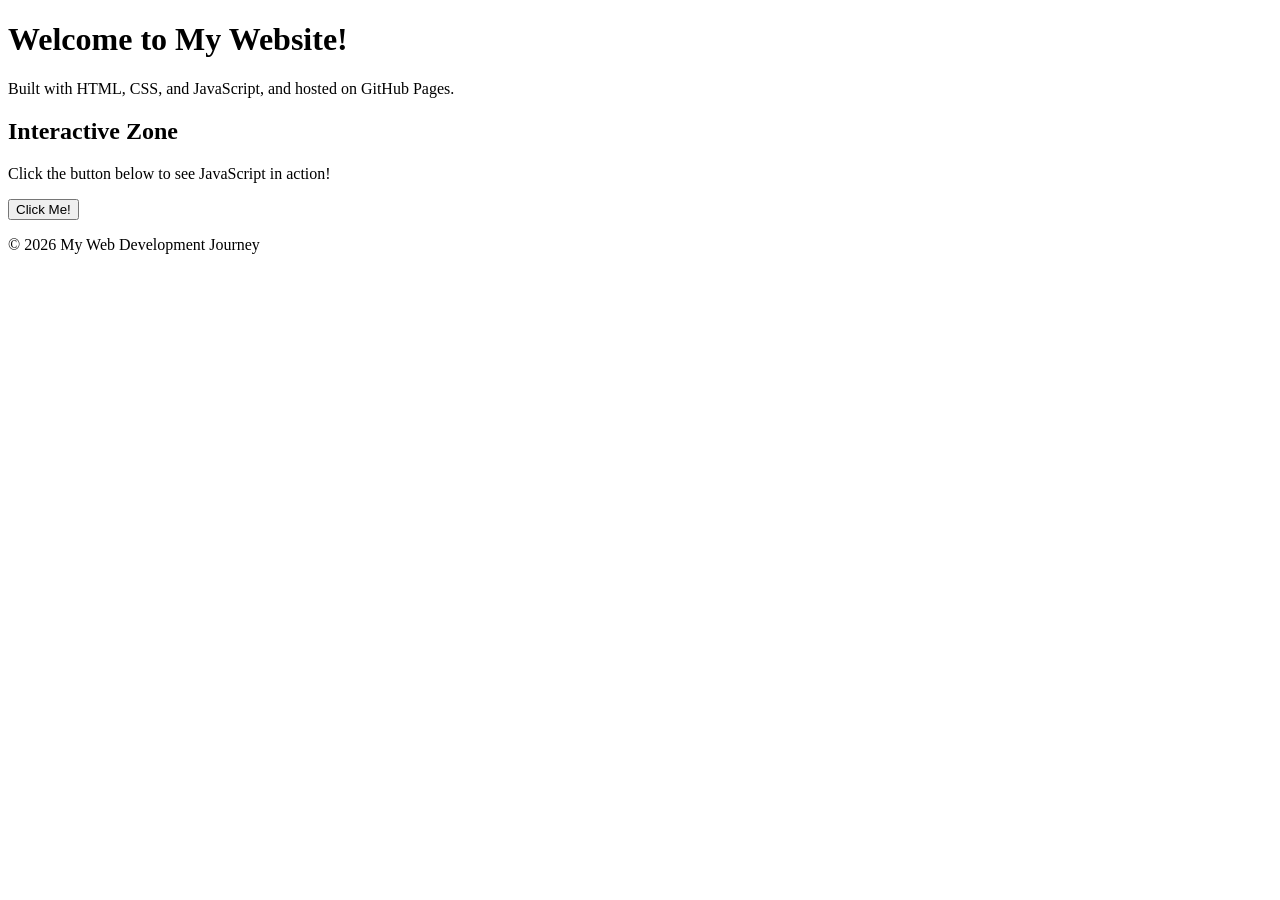
==== index.html @ 69ae4324 "Add initial HTML structure for the website" ====
<!DOCTYPE html>
<html lang="en">
<head>
    <meta charset="UTF-8">
    <meta name="viewport" content="width=device-width, initial-scale=1.0">
    <title>My Awesome Website</title>
    <!-- Link to our external CSS stylesheet -->
    <link rel="stylesheet" href="style.css">
</head>
<body>

    <!-- Main header section -->
    <header>
        <h1>Welcome to My Website!</h1>
        <p>Built with HTML, CSS, and JavaScript, and hosted on GitHub Pages.</p>
    </header>

    <!-- Interactive section -->
    <main>
        <section class="card">
            <h2>Interactive Zone</h2>
            <p>Click the button below to see JavaScript in action!</p>
            <button id="colorBtn">Click Me!</button>
        </section>
    </main>

    <!-- Footer section -->
    <footer>
        <p>&copy; 2026 My Web Development Journey</p>
    </footer>

    <!-- Link to our external JavaScript file -->
    <script src="script.js"></script>
</body>
</html>
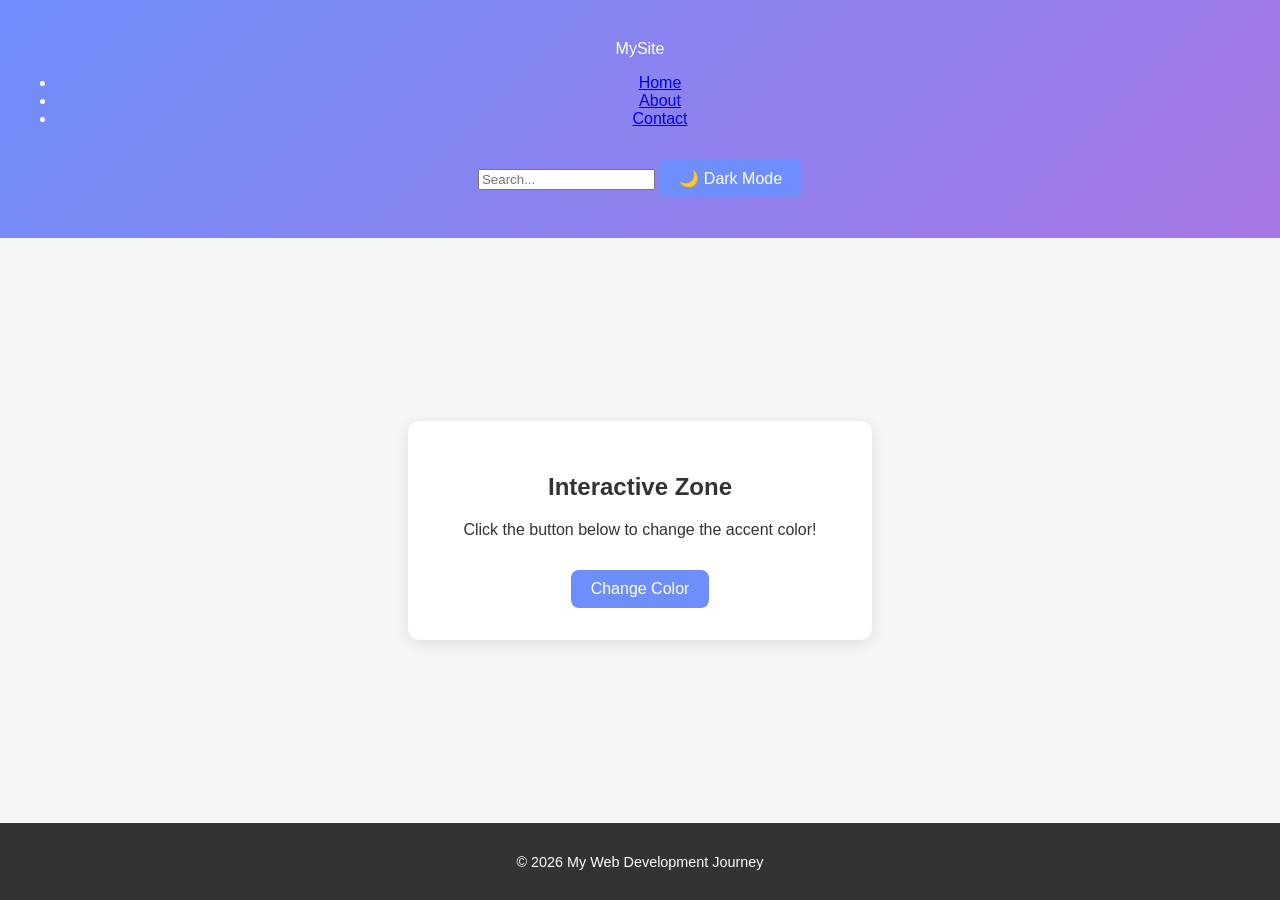
==== commit 186af107: "Update index.html" ====
--- a/index.html
+++ b/index.html
@@ -9,18 +9,28 @@
 </head>
 <body>
 
-    <!-- Main header section -->
+    <!-- Header containing our navigation menu, search bar, and dark mode toggle -->
     <header>
-        <h1>Welcome to My Website!</h1>
-        <p>Built with HTML, CSS, and JavaScript, and hosted on GitHub Pages.</p>
+        <nav class="navbar">
+            <div class="logo">MySite</div>
+            <ul class="nav-links">
+                <li><a href="#home">Home</a></li>
+                <li><a href="#about">About</a></li>
+                <li><a href="#contact">Contact</a></li>
+            </ul>
+            <div class="nav-actions">
+                <input type="text" id="searchInput" placeholder="Search...">
+                <button id="darkModeToggle">🌙 Dark Mode</button>
+            </div>
+        </nav>
     </header>
 
-    <!-- Interactive section -->
-    <main>
+    <!-- Main interactive content section -->
+    <main id="home">
         <section class="card">
             <h2>Interactive Zone</h2>
-            <p>Click the button below to see JavaScript in action!</p>
-            <button id="colorBtn">Click Me!</button>
+            <p>Click the button below to change the accent color!</p>
+            <button id="colorBtn">Change Color</button>
         </section>
     </main>
 
--- a/style.css
+++ b/style.css
@@ -0,0 +1,68 @@
+/* Global styles for the whole page */
+body {
+    font-family: 'Segoe UI', Tahoma, Geneva, Verdana, sans-serif;
+    background-color: #f4f7f6;
+    color: #333333;
+    margin: 0;
+    padding: 0;
+    display: flex;
+    flex-direction: column;
+    min-height: 100vh;
+    text-align: center;
+}
+
+/* Header styling */
+header {
+    background: linear-gradient(135deg, #6e8efb, #a777e3);
+    color: white;
+    padding: 2.5rem 1rem;
+}
+
+header h1 {
+    margin: 0 0 10px 0;
+    font-size: 2.5rem;
+}
+
+/* Main content styling */
+main {
+    flex: 1;
+    display: flex;
+    justify-content: center;
+    align-items: center;
+    padding: 2rem;
+}
+
+/* Card container styling */
+.card {
+    background: white;
+    padding: 2rem;
+    border-radius: 12px;
+    box-shadow: 0 4px 15px rgba(0, 0, 0, 0.1);
+    max-width: 400px;
+    width: 100%;
+}
+
+/* Button styling */
+button {
+    background-color: #6e8efb;
+    color: white;
+    border: none;
+    padding: 10px 20px;
+    font-size: 1rem;
+    border-radius: 8px;
+    cursor: pointer;
+    transition: background-color 0.3s ease;
+    margin-top: 15px;
+}
+
+button:hover {
+    background-color: #5c7cfa;
+}
+
+/* Footer styling */
+footer {
+    background-color: #333333;
+    color: white;
+    padding: 1rem;
+    font-size: 0.9rem;
+}
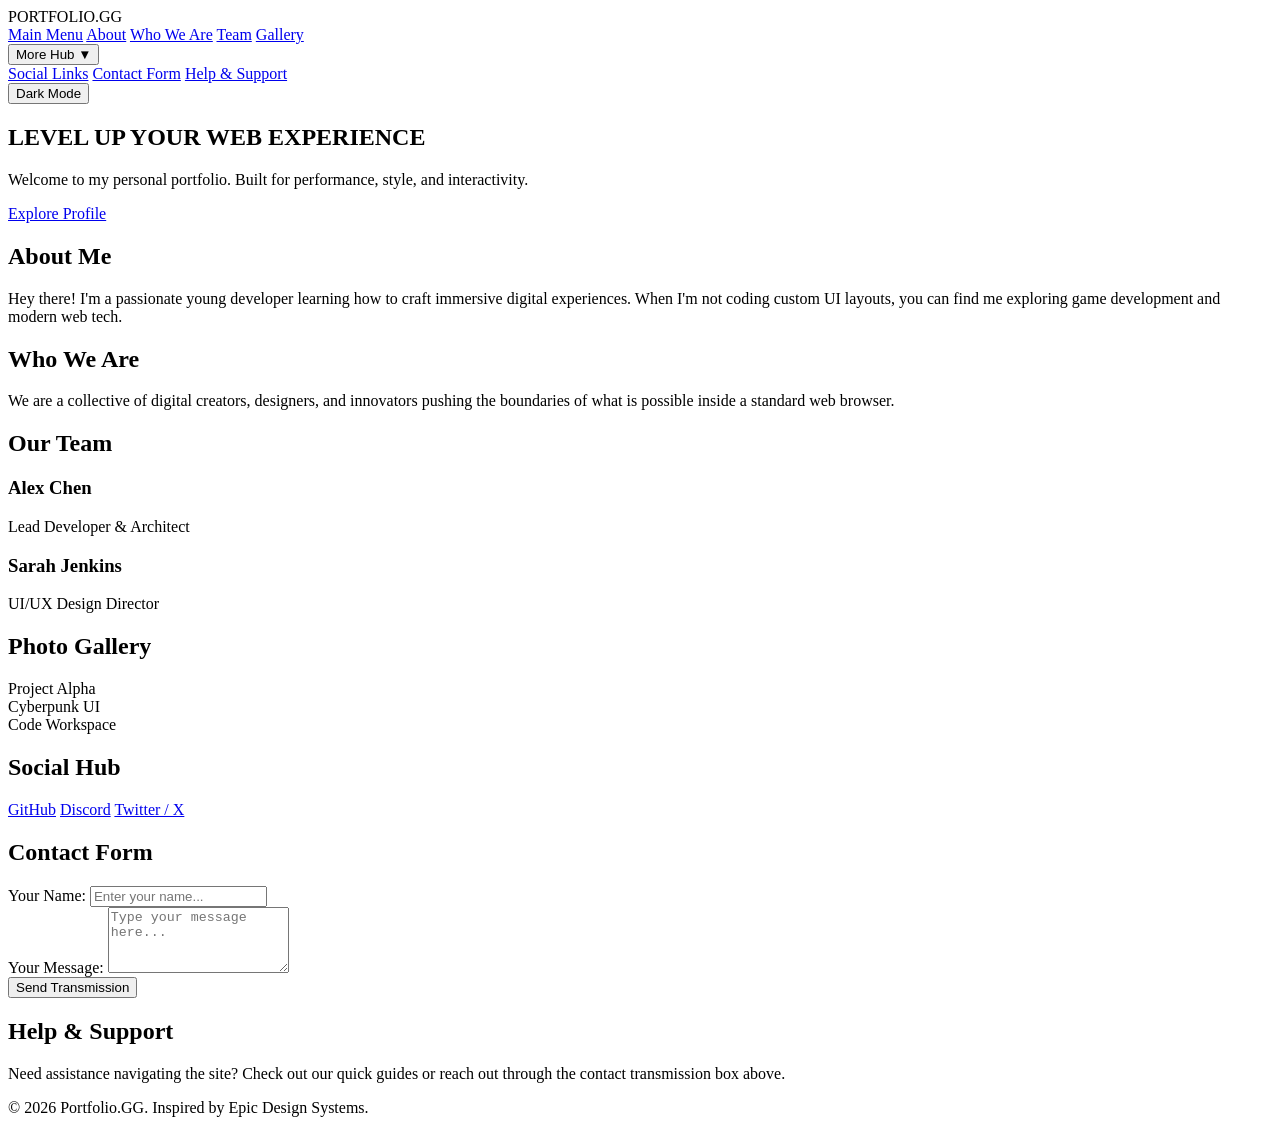
==== commit be1d8390: "Revamp index.html for portfolio theme Updated the title and header structure to reflect a new portfo" ====
--- a/index.html
+++ b/index.html
@@ -3,43 +3,133 @@
 <head>
     <meta charset="UTF-8">
     <meta name="viewport" content="width=device-width, initial-scale=1.0">
-    <title>My Awesome Website</title>
-    <!-- Link to our external CSS stylesheet -->
+    <title>My Portfolio | Epic Edition</title>
+    <!-- Link to external stylesheet -->
     <link rel="stylesheet" href="style.css">
 </head>
 <body>
 
-    <!-- Header containing our navigation menu, search bar, and dark mode toggle -->
-    <header>
-        <nav class="navbar">
-            <div class="logo">MySite</div>
-            <ul class="nav-links">
-                <li><a href="#home">Home</a></li>
-                <li><a href="#about">About</a></li>
-                <li><a href="#contact">Contact</a></li>
-            </ul>
-            <div class="nav-actions">
-                <input type="text" id="searchInput" placeholder="Search...">
-                <button id="darkModeToggle">🌙 Dark Mode</button>
+    <!-- Epic Games Style Header & Navigation -->
+    <header class="epic-header">
+        <div class="nav-brand">PORTFOLIO.GG</div>
+        <nav class="nav-links">
+            <a href="#main" class="nav-item">Main Menu</a>
+            <a href="#about" class="nav-item">About</a>
+            <a href="#who-we-are" class="nav-item">Who We Are</a>
+            <a href="#team" class="nav-item">Team</a>
+            <a href="#gallery" class="nav-item">Gallery</a>
+            
+            <!-- Epic Games Style Dropdown Menu -->
+            <div class="dropdown">
+                <button class="epic-btn drop-btn">More Hub ▼</button>
+                <div class="dropdown-content">
+                    <a href="#social">Social Links</a>
+                    <a href="#contact">Contact Form</a>
+                    <a href="#help">Help & Support</a>
+                </div>
             </div>
         </nav>
+        
+        <!-- Dark Mode Toggle Button -->
+        <button id="darkModeBtn" class="epic-btn toggle-btn">Dark Mode</button>
     </header>
 
-    <!-- Main interactive content section -->
-    <main id="home">
-        <section class="card">
-            <h2>Interactive Zone</h2>
-            <p>Click the button below to change the accent color!</p>
-            <button id="colorBtn">Change Color</button>
+    <!-- Main Content Sections -->
+    <main>
+        <!-- Main Menu Section -->
+        <section id="main" class="hero-section">
+            <div class="hero-content">
+                <h1>LEVEL UP YOUR WEB EXPERIENCE</h1>
+                <p>Welcome to my personal portfolio. Built for performance, style, and interactivity.</p>
+                <a href="#about" class="epic-btn primary-btn">Explore Profile</a>
+            </div>
+        </section>
+
+        <!-- About Me Section -->
+        <section id="about" class="content-section">
+            <h2>About Me</h2>
+            <div class="card">
+                <p>Hey there! I'm a passionate young developer learning how to craft immersive digital experiences. When I'm not coding custom UI layouts, you can find me exploring game development and modern web tech.</p>
+            </div>
+        </section>
+
+        <!-- Who We Are Section -->
+        <section id="who-we-are" class="content-section">
+            <h2>Who We Are</h2>
+            <div class="card">
+                <p>We are a collective of digital creators, designers, and innovators pushing the boundaries of what is possible inside a standard web browser.</p>
+            </div>
+        </section>
+
+        <!-- Team Section -->
+        <section id="team" class="content-section">
+            <h2>Our Team</h2>
+            <div class="team-grid">
+                <div class="card team-card">
+                    <h3>Alex Chen</h3>
+                    <p>Lead Developer & Architect</p>
+                </div>
+                <div class="card team-card">
+                    <h3>Sarah Jenkins</h3>
+                    <p>UI/UX Design Director</p>
+                </div>
+            </div>
+        </section>
+
+        <!-- Photo Gallery Section -->
+        <section id="gallery" class="content-section">
+            <h2>Photo Gallery</h2>
+            <div class="gallery-grid">
+                <div class="gallery-item">Project Alpha</div>
+                <div class="gallery-item">Cyberpunk UI</div>
+                <div class="gallery-item">Code Workspace</div>
+            </div>
+        </section>
+
+        <!-- Social Links Section -->
+        <section id="social" class="content-section">
+            <h2>Social Hub</h2>
+            <div class="social-links">
+                <a href="#" class="epic-btn">GitHub</a>
+                <a href="#" class="epic-btn">Discord</a>
+                <a href="#" class="epic-btn">Twitter / X</a>
+            </div>
+        </section>
+
+        <!-- Contact Form Section with Working Text Boxes -->
+        <section id="contact" class="content-section">
+            <h2>Contact Form</h2>
+            <div class="card form-card">
+                <form id="contactForm">
+                    <div class="input-group">
+                        <label for="nameInput">Your Name:</label>
+                        <input type="text" id="nameInput" placeholder="Enter your name..." required>
+                    </div>
+                    <div class="input-group">
+                        <label for="msgInput">Your Message:</label>
+                        <textarea id="msgInput" rows="4" placeholder="Type your message here..." required></textarea>
+                    </div>
+                    <button type="submit" class="epic-btn primary-btn">Send Transmission</button>
+                </form>
+                <p id="formFeedback" class="feedback-text"></p>
+            </div>
+        </section>
+
+        <!-- Help Section -->
+        <section id="help" class="content-section">
+            <h2>Help & Support</h2>
+            <div class="card">
+                <p>Need assistance navigating the site? Check out our quick guides or reach out through the contact transmission box above.</p>
+            </div>
         </section>
     </main>
 
-    <!-- Footer section -->
+    <!-- Footer -->
     <footer>
-        <p>&copy; 2026 My Web Development Journey</p>
+        <p>&copy; 2026 Portfolio.GG. Inspired by Epic Design Systems.</p>
     </footer>
 
-    <!-- Link to our external JavaScript file -->
+    <!-- Link to external JavaScript -->
     <script src="script.js"></script>
 </body>
 </html>
--- a/style.css
+++ b/style.css
@@ -1,68 +1,37 @@
-/* Global styles for the whole page */
-body {
-    font-family: 'Segoe UI', Tahoma, Geneva, Verdana, sans-serif;
-    background-color: #f4f7f6;
-    color: #333333;
-    margin: 0;
-    padding: 0;
-    display: flex;
-    flex-direction: column;
-    min-height: 100vh;
-    text-align: center;
-}
+// Wait for the HTML document to fully load before running JavaScript
+document.addEventListener('DOMContentLoaded', () => {
+    
+    // --- Dark Mode Toggle Functionality ---
+    const darkModeToggle = document.getElementById('darkModeToggle');
+    
+    darkModeToggle.addEventListener('click', () => {
+        // Toggle the 'dark-mode' class on the body element
+        document.body.classList.toggle('dark-mode');
+        
+        // Update the button icon and text depending on the current mode
+        if (document.body.classList.contains('dark-mode')) {
+            darkModeToggle.textContent = '☀️ Light Mode';
+        } else {
+            darkModeToggle.textContent = '🌙 Dark Mode';
+        }
+    });
 
-/* Header styling */
-header {
-    background: linear-gradient(135deg, #6e8efb, #a777e3);
-    color: white;
-    padding: 2.5rem 1rem;
-}
+    // --- Search Bar Functionality ---
+    const searchInput = document.getElementById('searchInput');
+    
+    searchInput.addEventListener('keyup', (event) => {
+        const query = event.target.value.toLowerCase();
+        // Logs user input to the developer console for real-time tracking
+        console.log('User searched for: ' + query);
+    });
 
-header h1 {
-    margin: 0 0 10px 0;
-    font-size: 2.5rem;
-}
+    // --- Interactive Button Functionality ---
+    const colorBtn = document.getElementById('colorBtn');
+    const colors = ['#ff9a9e', '#fad0c4', '#a1c4fd', '#c2e9fb', '#fbc531'];
 
-/* Main content styling */
-main {
-    flex: 1;
-    display: flex;
-    justify-content: center;
-    align-items: center;
-    padding: 2rem;
-}
+    colorBtn.addEventListener('click', () => {
+        const randomColor = colors[Math.floor(Math.random() * colors.length)];
+        colorBtn.style.backgroundColor = randomColor;
+    });
 
-/* Card container styling */
-.card {
-    background: white;
-    padding: 2rem;
-    border-radius: 12px;
-    box-shadow: 0 4px 15px rgba(0, 0, 0, 0.1);
-    max-width: 400px;
-    width: 100%;
-}
-
-/* Button styling */
-button {
-    background-color: #6e8efb;
-    color: white;
-    border: none;
-    padding: 10px 20px;
-    font-size: 1rem;
-    border-radius: 8px;
-    cursor: pointer;
-    transition: background-color 0.3s ease;
-    margin-top: 15px;
-}
-
-button:hover {
-    background-color: #5c7cfa;
-}
-
-/* Footer styling */
-footer {
-    background-color: #333333;
-    color: white;
-    padding: 1rem;
-    font-size: 0.9rem;
-}
+});
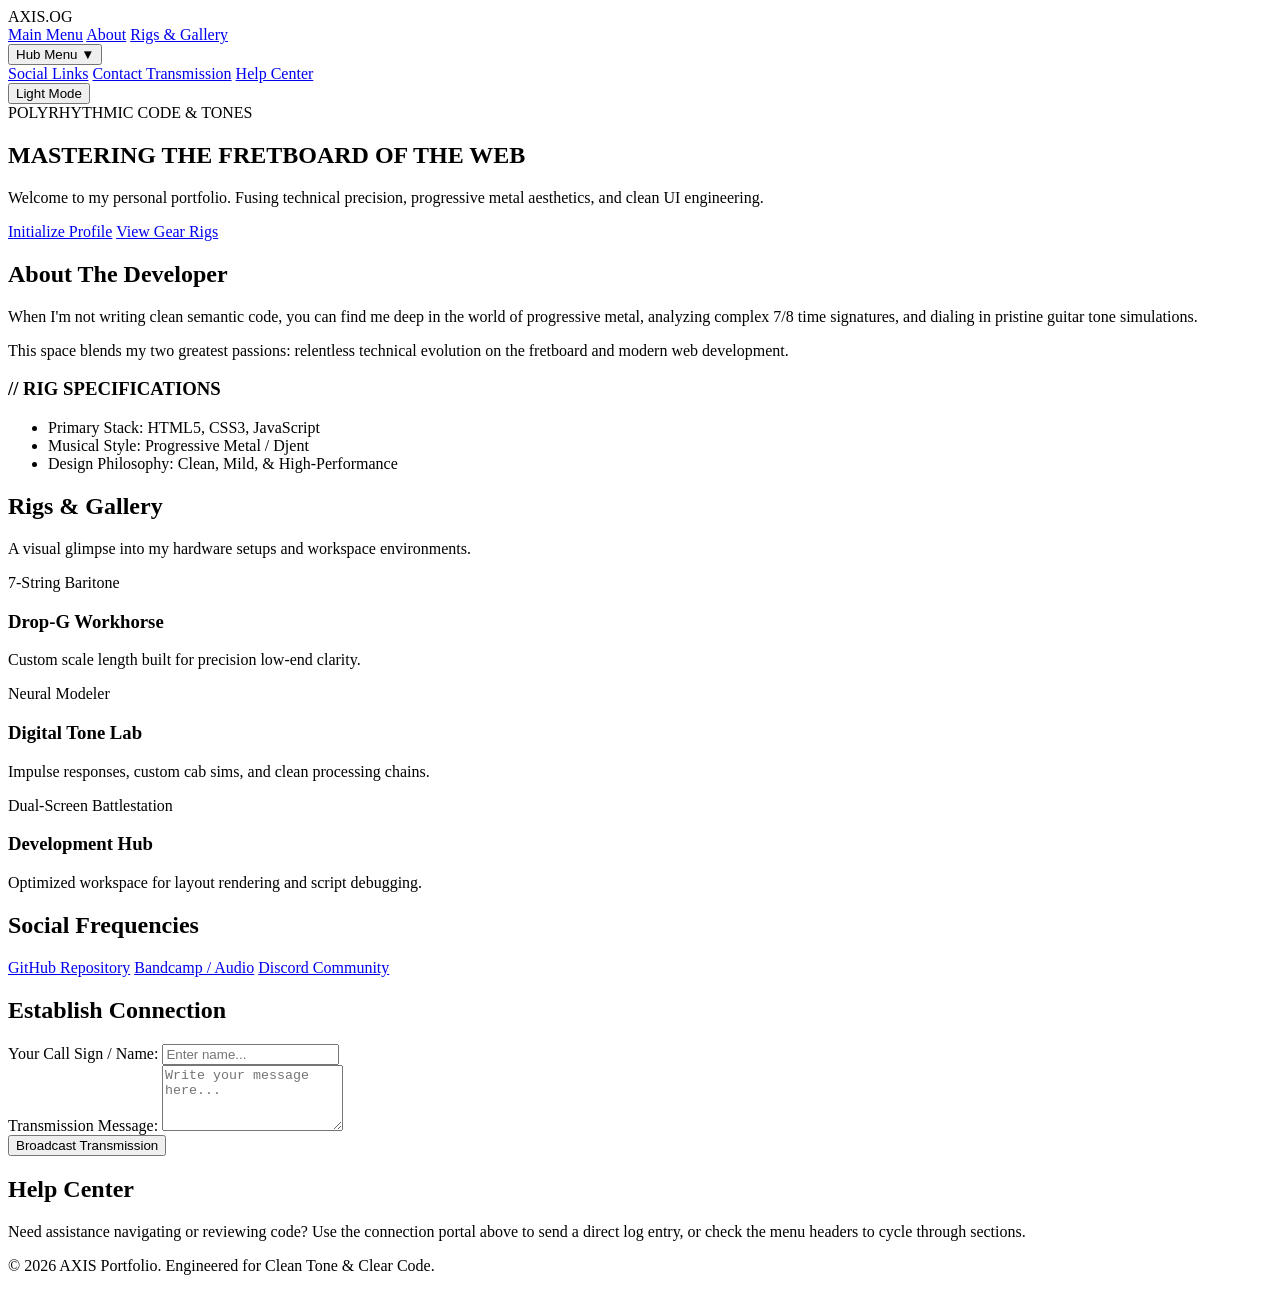
==== commit dd93ca52: "Update index.html" ====
--- a/index.html
+++ b/index.html
@@ -3,113 +3,130 @@
 <head>
     <meta charset="UTF-8">
     <meta name="viewport" content="width=device-width, initial-scale=1.0">
-    <title>My Portfolio | Epic Edition</title>
+    <title>AXIS // Progressive Metal & Code</title>
     <!-- Link to external stylesheet -->
     <link rel="stylesheet" href="style.css">
 </head>
 <body>
 
-    <!-- Epic Games Style Header & Navigation -->
-    <header class="epic-header">
-        <div class="nav-brand">PORTFOLIO.GG</div>
+    <!-- Electric Guitar / Pro-Metal Styled Navigation Header -->
+    <header class="guitar-header">
+        <div class="nav-brand">AXIS<span class="highlight">.OG</span></div>
         <nav class="nav-links">
             <a href="#main" class="nav-item">Main Menu</a>
             <a href="#about" class="nav-item">About</a>
-            <a href="#who-we-are" class="nav-item">Who We Are</a>
-            <a href="#team" class="nav-item">Team</a>
-            <a href="#gallery" class="nav-item">Gallery</a>
+            <a href="#gallery" class="nav-item">Rigs & Gallery</a>
             
-            <!-- Epic Games Style Dropdown Menu -->
+            <!-- Dropdown Menu with Transparent Glass Hue -->
             <div class="dropdown">
-                <button class="epic-btn drop-btn">More Hub ▼</button>
+                <button class="guitar-btn drop-btn">Hub Menu ▼</button>
                 <div class="dropdown-content">
                     <a href="#social">Social Links</a>
-                    <a href="#contact">Contact Form</a>
-                    <a href="#help">Help & Support</a>
+                    <a href="#contact">Contact Transmission</a>
+                    <a href="#help">Help Center</a>
                 </div>
             </div>
         </nav>
         
-        <!-- Dark Mode Toggle Button -->
-        <button id="darkModeBtn" class="epic-btn toggle-btn">Dark Mode</button>
+        <!-- Theme Toggle Button -->
+        <button id="darkModeBtn" class="guitar-btn toggle-btn">Light Mode</button>
     </header>
 
     <!-- Main Content Sections -->
     <main>
-        <!-- Main Menu Section -->
+        <!-- Main Menu / Hero Section -->
         <section id="main" class="hero-section">
-            <div class="hero-content">
-                <h1>LEVEL UP YOUR WEB EXPERIENCE</h1>
-                <p>Welcome to my personal portfolio. Built for performance, style, and interactivity.</p>
-                <a href="#about" class="epic-btn primary-btn">Explore Profile</a>
+            <div class="hero-content animate-fade-in">
+                <span class="sub-badge">POLYRHYTHMIC CODE & TONES</span>
+                <h1>MASTERING THE FRETBOARD OF THE WEB</h1>
+                <p>Welcome to my personal portfolio. Fusing technical precision, progressive metal aesthetics, and clean UI engineering.</p>
+                <div class="hero-actions">
+                    <a href="#about" class="guitar-btn primary-btn">Initialize Profile</a>
+                    <a href="#gallery" class="guitar-btn">View Gear Rigs</a>
+                </div>
             </div>
         </section>
 
         <!-- About Me Section -->
         <section id="about" class="content-section">
-            <h2>About Me</h2>
-            <div class="card">
-                <p>Hey there! I'm a passionate young developer learning how to craft immersive digital experiences. When I'm not coding custom UI layouts, you can find me exploring game development and modern web tech.</p>
-            </div>
-        </section>
-
-        <!-- Who We Are Section -->
-        <section id="who-we-are" class="content-section">
-            <h2>Who We Are</h2>
-            <div class="card">
-                <p>We are a collective of digital creators, designers, and innovators pushing the boundaries of what is possible inside a standard web browser.</p>
-            </div>
-        </section>
-
-        <!-- Team Section -->
-        <section id="team" class="content-section">
-            <h2>Our Team</h2>
-            <div class="team-grid">
-                <div class="card team-card">
-                    <h3>Alex Chen</h3>
-                    <p>Lead Developer & Architect</p>
-                </div>
-                <div class="card team-card">
-                    <h3>Sarah Jenkins</h3>
-                    <p>UI/UX Design Director</p>
+            <h2 class="section-title">About The Developer</h2>
+            <div class="card about-card animate-slide-up">
+                <div class="about-grid">
+                    <div class="about-text">
+                        <p>When I'm not writing clean semantic code, you can find me deep in the world of progressive metal, analyzing complex 7/8 time signatures, and dialing in pristine guitar tone simulations.</p>
+                        <p>This space blends my two greatest passions: relentless technical evolution on the fretboard and modern web development.</p>
+                    </div>
+                    <div class="spec-sheet">
+                        <h3>// RIG SPECIFICATIONS</h3>
+                        <ul>
+                            <li><span>Primary Stack:</span> HTML5, CSS3, JavaScript</li>
+                            <li><span>Musical Style:</span> Progressive Metal / Djent</li>
+                            <li><span>Design Philosophy:</span> Clean, Mild, & High-Performance</li>
+                        </ul>
+                    </div>
                 </div>
             </div>
         </section>
 
-        <!-- Photo Gallery Section -->
+        <!-- Photo Gallery Section (Rigs & Workspace) -->
         <section id="gallery" class="content-section">
-            <h2>Photo Gallery</h2>
+            <h2 class="section-title">Rigs & Gallery</h2>
+            <p class="section-desc">A visual glimpse into my hardware setups and workspace environments.</p>
             <div class="gallery-grid">
-                <div class="gallery-item">Project Alpha</div>
-                <div class="gallery-item">Cyberpunk UI</div>
-                <div class="gallery-item">Code Workspace</div>
+                <div class="gallery-card animate-slide-up">
+                    <div class="gallery-placeholder">
+                        <span>7-String Baritone</span>
+                    </div>
+                    <div class="gallery-info">
+                        <h3>Drop-G Workhorse</h3>
+                        <p>Custom scale length built for precision low-end clarity.</p>
+                    </div>
+                </div>
+                <div class="gallery-card animate-slide-up">
+                    <div class="gallery-placeholder">
+                        <span>Neural Modeler</span>
+                    </div>
+                    <div class="gallery-info">
+                        <h3>Digital Tone Lab</h3>
+                        <p>Impulse responses, custom cab sims, and clean processing chains.</p>
+                    </div>
+                </div>
+                <div class="gallery-card animate-slide-up">
+                    <div class="gallery-placeholder">
+                        <span>Dual-Screen Battlestation</span>
+                    </div>
+                    <div class="gallery-info">
+                        <h3>Development Hub</h3>
+                        <p>Optimized workspace for layout rendering and script debugging.</p>
+                    </div>
+                </div>
             </div>
         </section>
 
         <!-- Social Links Section -->
         <section id="social" class="content-section">
-            <h2>Social Hub</h2>
-            <div class="social-links">
-                <a href="#" class="epic-btn">GitHub</a>
-                <a href="#" class="epic-btn">Discord</a>
-                <a href="#" class="epic-btn">Twitter / X</a>
+            <h2 class="section-title">Social Frequencies</h2>
+            <div class="social-grid">
+                <a href="#" class="guitar-btn social-card">GitHub Repository</a>
+                <a href="#" class="guitar-btn social-card">Bandcamp / Audio</a>
+                <a href="#" class="guitar-btn social-card">Discord Community</a>
             </div>
         </section>
 
         <!-- Contact Form Section with Working Text Boxes -->
         <section id="contact" class="content-section">
-            <h2>Contact Form</h2>
-            <div class="card form-card">
+            <h2 class="section-title">Establish Connection</h2>
+            <div class="card form-card animate-slide-up">
                 <form id="contactForm">
                     <div class="input-group">
-                        <label for="nameInput">Your Name:</label>
-                        <input type="text" id="nameInput" placeholder="Enter your name..." required>
+                        <label for="nameInput">Your Call Sign / Name:</label>
+                        <input type="text" id="nameInput" placeholder="Enter name..." required>
                     </div>
                     <div class="input-group">
-                        <label for="msgInput">Your Message:</label>
-                        <textarea id="msgInput" rows="4" placeholder="Type your message here..." required></textarea>
+                        <label for="msgInput">Transmission Message:</label>
+                        <textarea id="msgInput" rows="4" placeholder="Write your message here..." required></textarea>
                     </div>
-                    <button type="submit" class="epic-btn primary-btn">Send Transmission</button>
+                    <button type="submit" class="guitar-btn primary-btn">Broadcast Transmission</button>
                 </form>
                 <p id="formFeedback" class="feedback-text"></p>
             </div>
@@ -117,16 +134,16 @@
 
         <!-- Help Section -->
         <section id="help" class="content-section">
-            <h2>Help & Support</h2>
-            <div class="card">
-                <p>Need assistance navigating the site? Check out our quick guides or reach out through the contact transmission box above.</p>
+            <h2 class="section-title">Help Center</h2>
+            <div class="card animate-slide-up">
+                <p>Need assistance navigating or reviewing code? Use the connection portal above to send a direct log entry, or check the menu headers to cycle through sections.</p>
             </div>
         </section>
     </main>
 
     <!-- Footer -->
     <footer>
-        <p>&copy; 2026 Portfolio.GG. Inspired by Epic Design Systems.</p>
+        <p>&copy; 2026 AXIS Portfolio. Engineered for Clean Tone & Clear Code.</p>
     </footer>
 
     <!-- Link to external JavaScript -->
--- a/style.css
+++ b/style.css
@@ -1,37 +1,41 @@
-// Wait for the HTML document to fully load before running JavaScript
-document.addEventListener('DOMContentLoaded', () => {
+// Wait for DOM to fully load before initializing scripts
+document.addEventListener("DOMContentLoaded", () => {
     
-    // --- Dark Mode Toggle Functionality ---
-    const darkModeToggle = document.getElementById('darkModeToggle');
+    // 1. Dark Mode Toggle Logic
+    const darkModeBtn = document.getElementById("darkModeBtn");
     
-    darkModeToggle.addEventListener('click', () => {
-        // Toggle the 'dark-mode' class on the body element
-        document.body.classList.toggle('dark-mode');
+    darkModeBtn.addEventListener("click", () => {
+        // Toggle the 'light-mode' class on the body element
+        document.body.classList.toggle("light-mode");
         
-        // Update the button icon and text depending on the current mode
-        if (document.body.classList.contains('dark-mode')) {
-            darkModeToggle.textContent = '☀️ Light Mode';
+        // Update button text depending on current active mode
+        if (document.body.classList.contains("light-mode")) {
+            darkModeBtn.textContent = "Light Mode";
         } else {
-            darkModeToggle.textContent = '🌙 Dark Mode';
+            darkModeBtn.textContent = "Dark Mode";
         }
+        
+        console.log("Theme toggled successfully.");
     });
 
-    // --- Search Bar Functionality ---
-    const searchInput = document.getElementById('searchInput');
-    
-    searchInput.addEventListener('keyup', (event) => {
-        const query = event.target.value.toLowerCase();
-        // Logs user input to the developer console for real-time tracking
-        console.log('User searched for: ' + query);
+    // 2. Working Text Boxes & Contact Form Handling
+    const contactForm = document.getElementById("contactForm");
+    const formFeedback = document.getElementById("formFeedback");
+
+    contactForm.addEventListener("submit", (event) => {
+        // Prevent default page reload behavior on submit
+        event.preventDefault();
+
+        // Capture values typed into the text boxes
+        const userName = document.getElementById("nameInput").value;
+        const userMessage = document.getElementById("msgInput").value;
+
+        // Display a dynamic confirmation message back to the user
+        formFeedback.textContent = `Thanks, ${userName}! Your message has been transmitted successfully.`;
+        
+        // Reset the text input boxes clear for a new entry
+        contactForm.reset();
+        
+        console.log(`Form submitted by: ${userName} with message: "${userMessage}"`);
     });
-
-    // --- Interactive Button Functionality ---
-    const colorBtn = document.getElementById('colorBtn');
-    const colors = ['#ff9a9e', '#fad0c4', '#a1c4fd', '#c2e9fb', '#fbc531'];
-
-    colorBtn.addEventListener('click', () => {
-        const randomColor = colors[Math.floor(Math.random() * colors.length)];
-        colorBtn.style.backgroundColor = randomColor;
-    });
-
 });
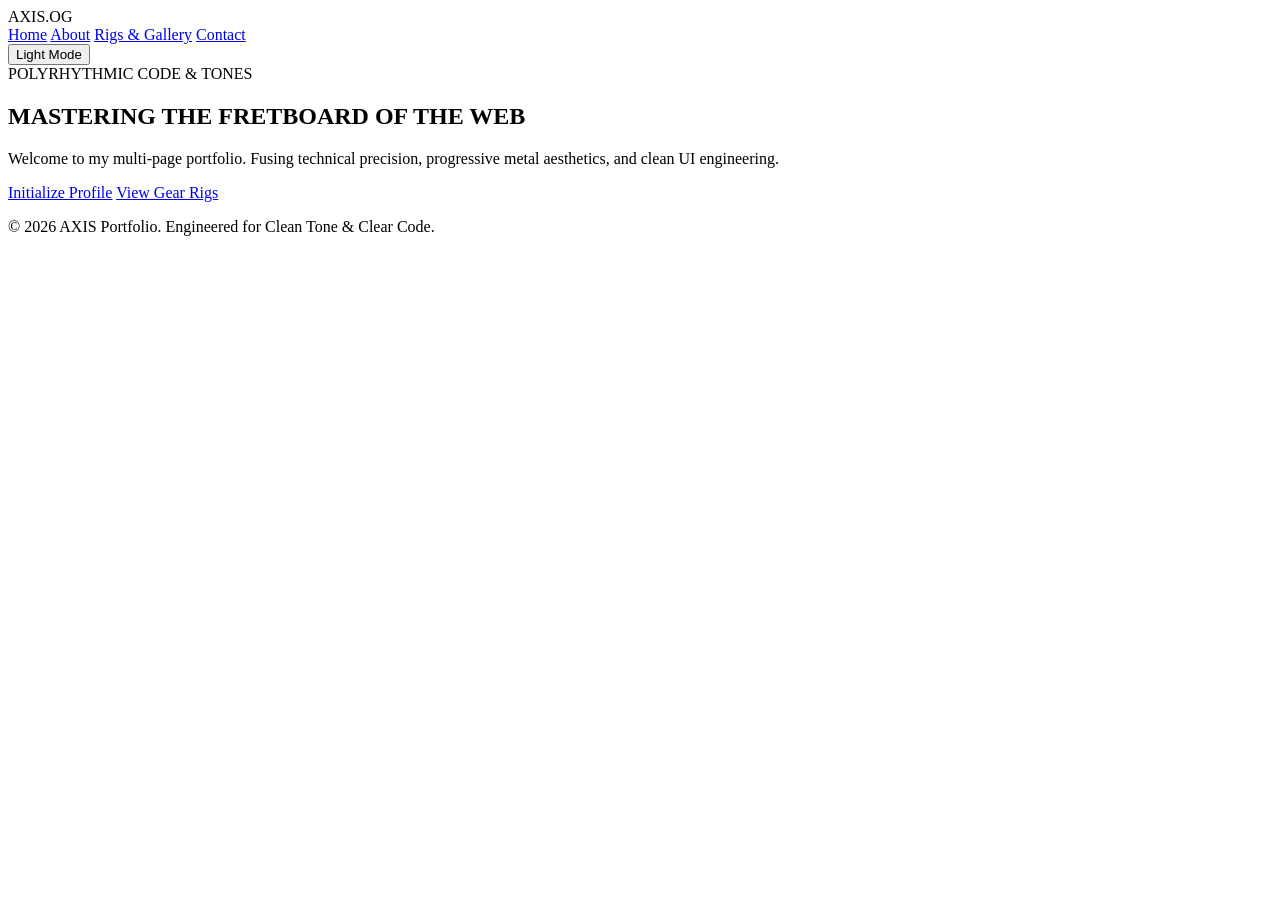
==== commit b2ae8cf4: "Update index.html for homepage and navigation links" ====
--- a/index.html
+++ b/index.html
@@ -3,140 +3,34 @@
 <head>
     <meta charset="UTF-8">
     <meta name="viewport" content="width=device-width, initial-scale=1.0">
-    <title>AXIS // Progressive Metal & Code</title>
-    <!-- Link to external stylesheet -->
+    <title>AXIS // Home</title>
     <link rel="stylesheet" href="style.css">
 </head>
 <body>
 
-    <!-- Electric Guitar / Pro-Metal Styled Navigation Header -->
+    <!-- Shared Navigation Header -->
     <header class="guitar-header">
         <div class="nav-brand">AXIS<span class="highlight">.OG</span></div>
         <nav class="nav-links">
-            <a href="#main" class="nav-item">Main Menu</a>
-            <a href="#about" class="nav-item">About</a>
-            <a href="#gallery" class="nav-item">Rigs & Gallery</a>
-            
-            <!-- Dropdown Menu with Transparent Glass Hue -->
-            <div class="dropdown">
-                <button class="guitar-btn drop-btn">Hub Menu ▼</button>
-                <div class="dropdown-content">
-                    <a href="#social">Social Links</a>
-                    <a href="#contact">Contact Transmission</a>
-                    <a href="#help">Help Center</a>
-                </div>
-            </div>
+            <a href="index.html" class="nav-item active">Home</a>
+            <a href="about.html" class="nav-item">About</a>
+            <a href="gallery.html" class="nav-item">Rigs & Gallery</a>
+            <a href="contact.html" class="nav-item">Contact</a>
         </nav>
-        
-        <!-- Theme Toggle Button -->
         <button id="darkModeBtn" class="guitar-btn toggle-btn">Light Mode</button>
     </header>
 
-    <!-- Main Content Sections -->
+    <!-- Main Hero Section -->
     <main>
-        <!-- Main Menu / Hero Section -->
-        <section id="main" class="hero-section">
-            <div class="hero-content animate-fade-in">
+        <section class="hero-section animate-fade-in">
+            <div class="hero-content">
                 <span class="sub-badge">POLYRHYTHMIC CODE & TONES</span>
                 <h1>MASTERING THE FRETBOARD OF THE WEB</h1>
-                <p>Welcome to my personal portfolio. Fusing technical precision, progressive metal aesthetics, and clean UI engineering.</p>
+                <p>Welcome to my multi-page portfolio. Fusing technical precision, progressive metal aesthetics, and clean UI engineering.</p>
                 <div class="hero-actions">
-                    <a href="#about" class="guitar-btn primary-btn">Initialize Profile</a>
-                    <a href="#gallery" class="guitar-btn">View Gear Rigs</a>
+                    <a href="about.html" class="guitar-btn primary-btn">Initialize Profile</a>
+                    <a href="gallery.html" class="guitar-btn">View Gear Rigs</a>
                 </div>
-            </div>
-        </section>
-
-        <!-- About Me Section -->
-        <section id="about" class="content-section">
-            <h2 class="section-title">About The Developer</h2>
-            <div class="card about-card animate-slide-up">
-                <div class="about-grid">
-                    <div class="about-text">
-                        <p>When I'm not writing clean semantic code, you can find me deep in the world of progressive metal, analyzing complex 7/8 time signatures, and dialing in pristine guitar tone simulations.</p>
-                        <p>This space blends my two greatest passions: relentless technical evolution on the fretboard and modern web development.</p>
-                    </div>
-                    <div class="spec-sheet">
-                        <h3>// RIG SPECIFICATIONS</h3>
-                        <ul>
-                            <li><span>Primary Stack:</span> HTML5, CSS3, JavaScript</li>
-                            <li><span>Musical Style:</span> Progressive Metal / Djent</li>
-                            <li><span>Design Philosophy:</span> Clean, Mild, & High-Performance</li>
-                        </ul>
-                    </div>
-                </div>
-            </div>
-        </section>
-
-        <!-- Photo Gallery Section (Rigs & Workspace) -->
-        <section id="gallery" class="content-section">
-            <h2 class="section-title">Rigs & Gallery</h2>
-            <p class="section-desc">A visual glimpse into my hardware setups and workspace environments.</p>
-            <div class="gallery-grid">
-                <div class="gallery-card animate-slide-up">
-                    <div class="gallery-placeholder">
-                        <span>7-String Baritone</span>
-                    </div>
-                    <div class="gallery-info">
-                        <h3>Drop-G Workhorse</h3>
-                        <p>Custom scale length built for precision low-end clarity.</p>
-                    </div>
-                </div>
-                <div class="gallery-card animate-slide-up">
-                    <div class="gallery-placeholder">
-                        <span>Neural Modeler</span>
-                    </div>
-                    <div class="gallery-info">
-                        <h3>Digital Tone Lab</h3>
-                        <p>Impulse responses, custom cab sims, and clean processing chains.</p>
-                    </div>
-                </div>
-                <div class="gallery-card animate-slide-up">
-                    <div class="gallery-placeholder">
-                        <span>Dual-Screen Battlestation</span>
-                    </div>
-                    <div class="gallery-info">
-                        <h3>Development Hub</h3>
-                        <p>Optimized workspace for layout rendering and script debugging.</p>
-                    </div>
-                </div>
-            </div>
-        </section>
-
-        <!-- Social Links Section -->
-        <section id="social" class="content-section">
-            <h2 class="section-title">Social Frequencies</h2>
-            <div class="social-grid">
-                <a href="#" class="guitar-btn social-card">GitHub Repository</a>
-                <a href="#" class="guitar-btn social-card">Bandcamp / Audio</a>
-                <a href="#" class="guitar-btn social-card">Discord Community</a>
-            </div>
-        </section>
-
-        <!-- Contact Form Section with Working Text Boxes -->
-        <section id="contact" class="content-section">
-            <h2 class="section-title">Establish Connection</h2>
-            <div class="card form-card animate-slide-up">
-                <form id="contactForm">
-                    <div class="input-group">
-                        <label for="nameInput">Your Call Sign / Name:</label>
-                        <input type="text" id="nameInput" placeholder="Enter name..." required>
-                    </div>
-                    <div class="input-group">
-                        <label for="msgInput">Transmission Message:</label>
-                        <textarea id="msgInput" rows="4" placeholder="Write your message here..." required></textarea>
-                    </div>
-                    <button type="submit" class="guitar-btn primary-btn">Broadcast Transmission</button>
-                </form>
-                <p id="formFeedback" class="feedback-text"></p>
-            </div>
-        </section>
-
-        <!-- Help Section -->
-        <section id="help" class="content-section">
-            <h2 class="section-title">Help Center</h2>
-            <div class="card animate-slide-up">
-                <p>Need assistance navigating or reviewing code? Use the connection portal above to send a direct log entry, or check the menu headers to cycle through sections.</p>
             </div>
         </section>
     </main>
@@ -146,7 +40,6 @@
         <p>&copy; 2026 AXIS Portfolio. Engineered for Clean Tone & Clear Code.</p>
     </footer>
 
-    <!-- Link to external JavaScript -->
     <script src="script.js"></script>
 </body>
 </html>
--- a/style.css
+++ b/style.css
@@ -1,41 +1,41 @@
-// Wait for DOM to fully load before initializing scripts
+// Wait for DOM to fully load before running scripts
 document.addEventListener("DOMContentLoaded", () => {
     
-    // 1. Dark Mode Toggle Logic
+    // 1. Dark Mode / Theme Toggle Logic
     const darkModeBtn = document.getElementById("darkModeBtn");
     
     darkModeBtn.addEventListener("click", () => {
         // Toggle the 'light-mode' class on the body element
         document.body.classList.toggle("light-mode");
         
-        // Update button text depending on current active mode
+        // Update button text accordingly
         if (document.body.classList.contains("light-mode")) {
+            darkModeBtn.textContent = "Dark Mode";
+        } else {
             darkModeBtn.textContent = "Light Mode";
-        } else {
-            darkModeBtn.textContent = "Dark Mode";
         }
         
-        console.log("Theme toggled successfully.");
+        console.log("Theme switched successfully.");
     });
 
-    // 2. Working Text Boxes & Contact Form Handling
+    // 2. Contact Form Handling & Live Input Processing
     const contactForm = document.getElementById("contactForm");
     const formFeedback = document.getElementById("formFeedback");
 
     contactForm.addEventListener("submit", (event) => {
-        // Prevent default page reload behavior on submit
+        // Prevent default browser reload
         event.preventDefault();
 
-        // Capture values typed into the text boxes
+        // Capture user inputs from text boxes
         const userName = document.getElementById("nameInput").value;
         const userMessage = document.getElementById("msgInput").value;
 
-        // Display a dynamic confirmation message back to the user
-        formFeedback.textContent = `Thanks, ${userName}! Your message has been transmitted successfully.`;
+        // Display customized confirmation feedback
+        formFeedback.textContent = `Transmission received, ${userName}! Signal locked successfully.`;
         
-        // Reset the text input boxes clear for a new entry
+        // Reset the form fields for clean new entries
         contactForm.reset();
         
-        console.log(`Form submitted by: ${userName} with message: "${userMessage}"`);
+        console.log(`Contact transmission logged from: ${userName} | Message length: ${userMessage.length} characters`);
     });
 });
